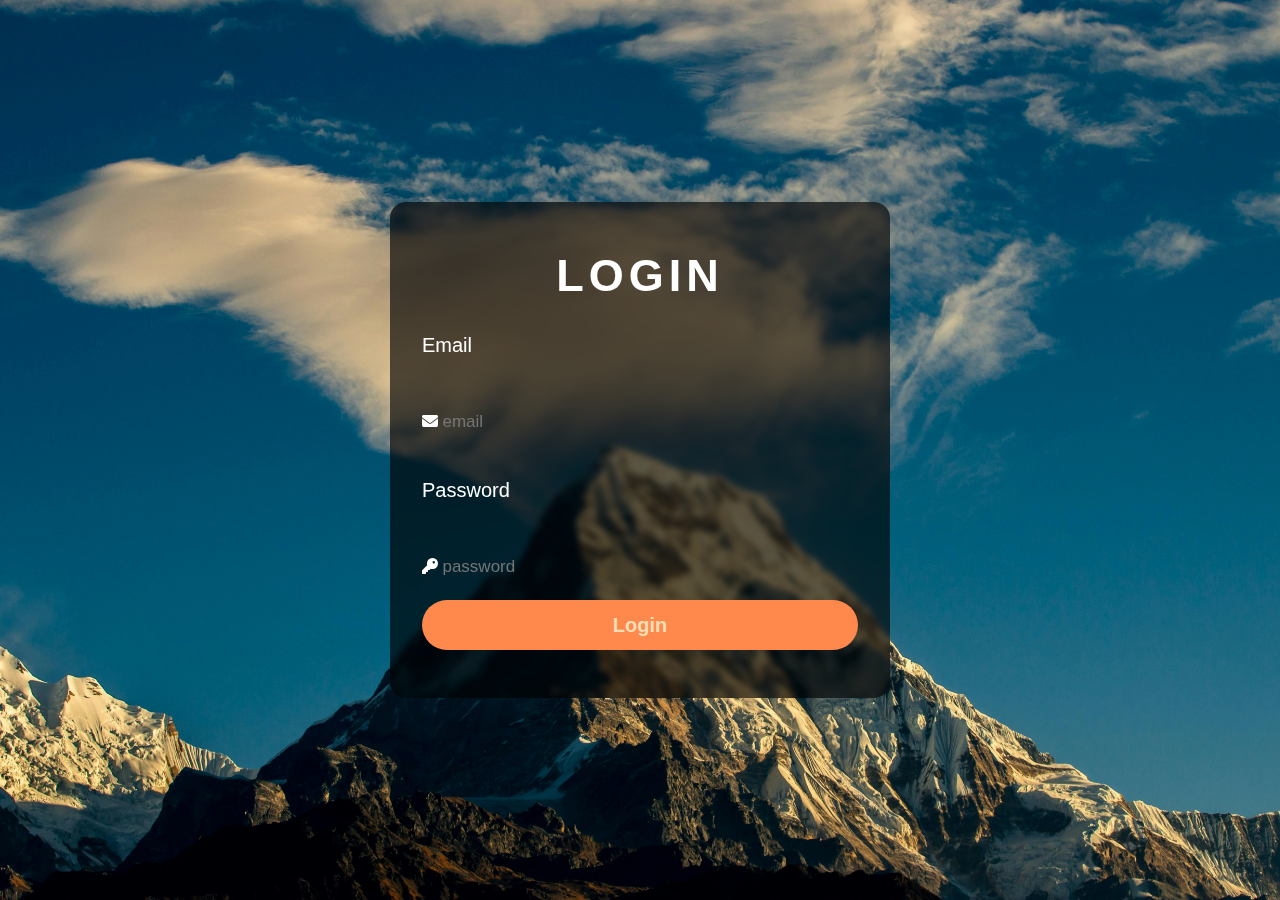
==== view/login.html @ b070d065 "Register html yaradildi" ====
<!DOCTYPE html>
<html lang="en">

<head>
    <meta charset="UTF-8">
    <meta name="viewport" content="width=device-width, initial-scale=1.0">
    <title>Web gelistirici sitesi</title>
    <link rel="stylesheet" href="../css/main.css">
    <link rel="stylesheet" href="https://cdnjs.cloudflare.com/ajax/libs/font-awesome/6.7.2/css/all.min.css"
        integrity="sha512-Evv84Mr4kqVGRNSgIGL/F/aIDqQb7xQ2vcrdIwxfjThSH8CSR7PBEakCr51Ck+w+/U6swU2Im1vVX0SVk9ABhg=="
        crossorigin="anonymous" referrerpolicy="no-referrer" />
</head>

<body>
    <form action="#" class="formClass">
        <h1>Login</h1>
       

        </div>
        <label for="email">Email</label>

        <div>
            <i class="fa-solid fa-envelope"></i>

            <input type="email" id="email" placeholder="email">

        </div>
        <label for="pass">Password</label>

        <div>
            <i class="fa-solid fa-key"></i>

            <input type="password" id="password" placeholder="password">
            <div>

                <button type="submit">Login</button>
    </form>

</body>

</html>
---- css/main.css ----
*{
    margin: 0%;
    padding: 0%;
    box-sizing: border-box;
}

html, body{
    height: 100%;
}

body {
    font-family: sans-serif;
    display: flex;
    justify-content: center;
    align-items: center;
    color: white !important;
    background: url(../images/bg.jpg);
    background-size: cover;
    background-repeat: no-repeat;

}

form {
    background: rgba(0, 0, 0, 0.641);
    backdrop-filter: blur(3px);
    border-radius: 1rem;
    display: flex;
    flex-direction: column;
    gap: 2rem;
    padding: 3rem 2rem;
}

.formClass{
    width: 500px;
}

form h1 {
    text-align: center;
    text-transform: uppercase;
    letter-spacing: 5px;
    font-size: 45px;
    font-weight: bold;
}
label {
    font-size: 18px;
}
form div div {
    display: flex;
    flex-direction: column;
    align-items: center;
    line-height: 30px;
    background: transparent;
    border: none;outline: none;
    border-bottom: 1x solid white;
}
label {
    font-size: 18px;
    font-size: 20px;
}

input {
    all: unset;
    font-size: 17px;
}

input,button {
    height: 50px;
    width: 300px;

    margin-top: .5rem;
}

button {
    background: #ff884d;
    color: wheat;
    font-weight: bold;
    font-size: 20px;
    width: 100%;
    
    border: none;outline: none;
    border-radius: 5rem;
    cursor: pointer;
    transition: .15s ease-in;

}
button:hover {
    transform: scale(1.05);
}
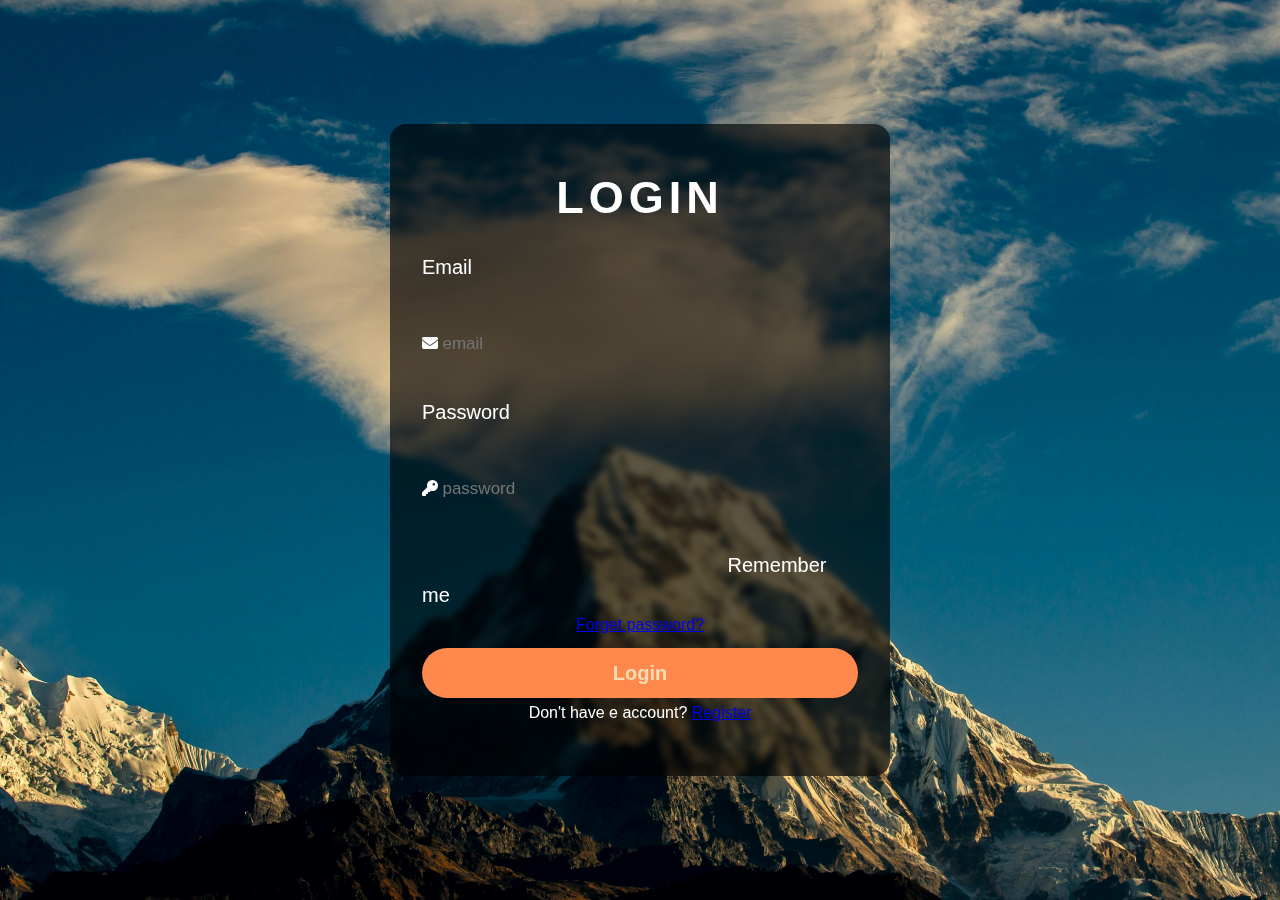
==== commit 661c924c: "Update login.html" ====
--- a/view/login.html
+++ b/view/login.html
@@ -32,10 +32,20 @@
 
             <input type="password" id="password" placeholder="password">
             <div>
+                
+                <div class="remember-forget">
+                <label><input type="checkbox"> Remember me</label>
+              <a href="#">Forget password?</a>
+      
+            </div>
 
                 <button type="submit">Login</button>
+                
+                 <div class="Register-link">
+                  <p>Don't have e account? <a href="#">Register</a></p>
+                </div>
     </form>
 
 </body>
 
-</html>+</html>
